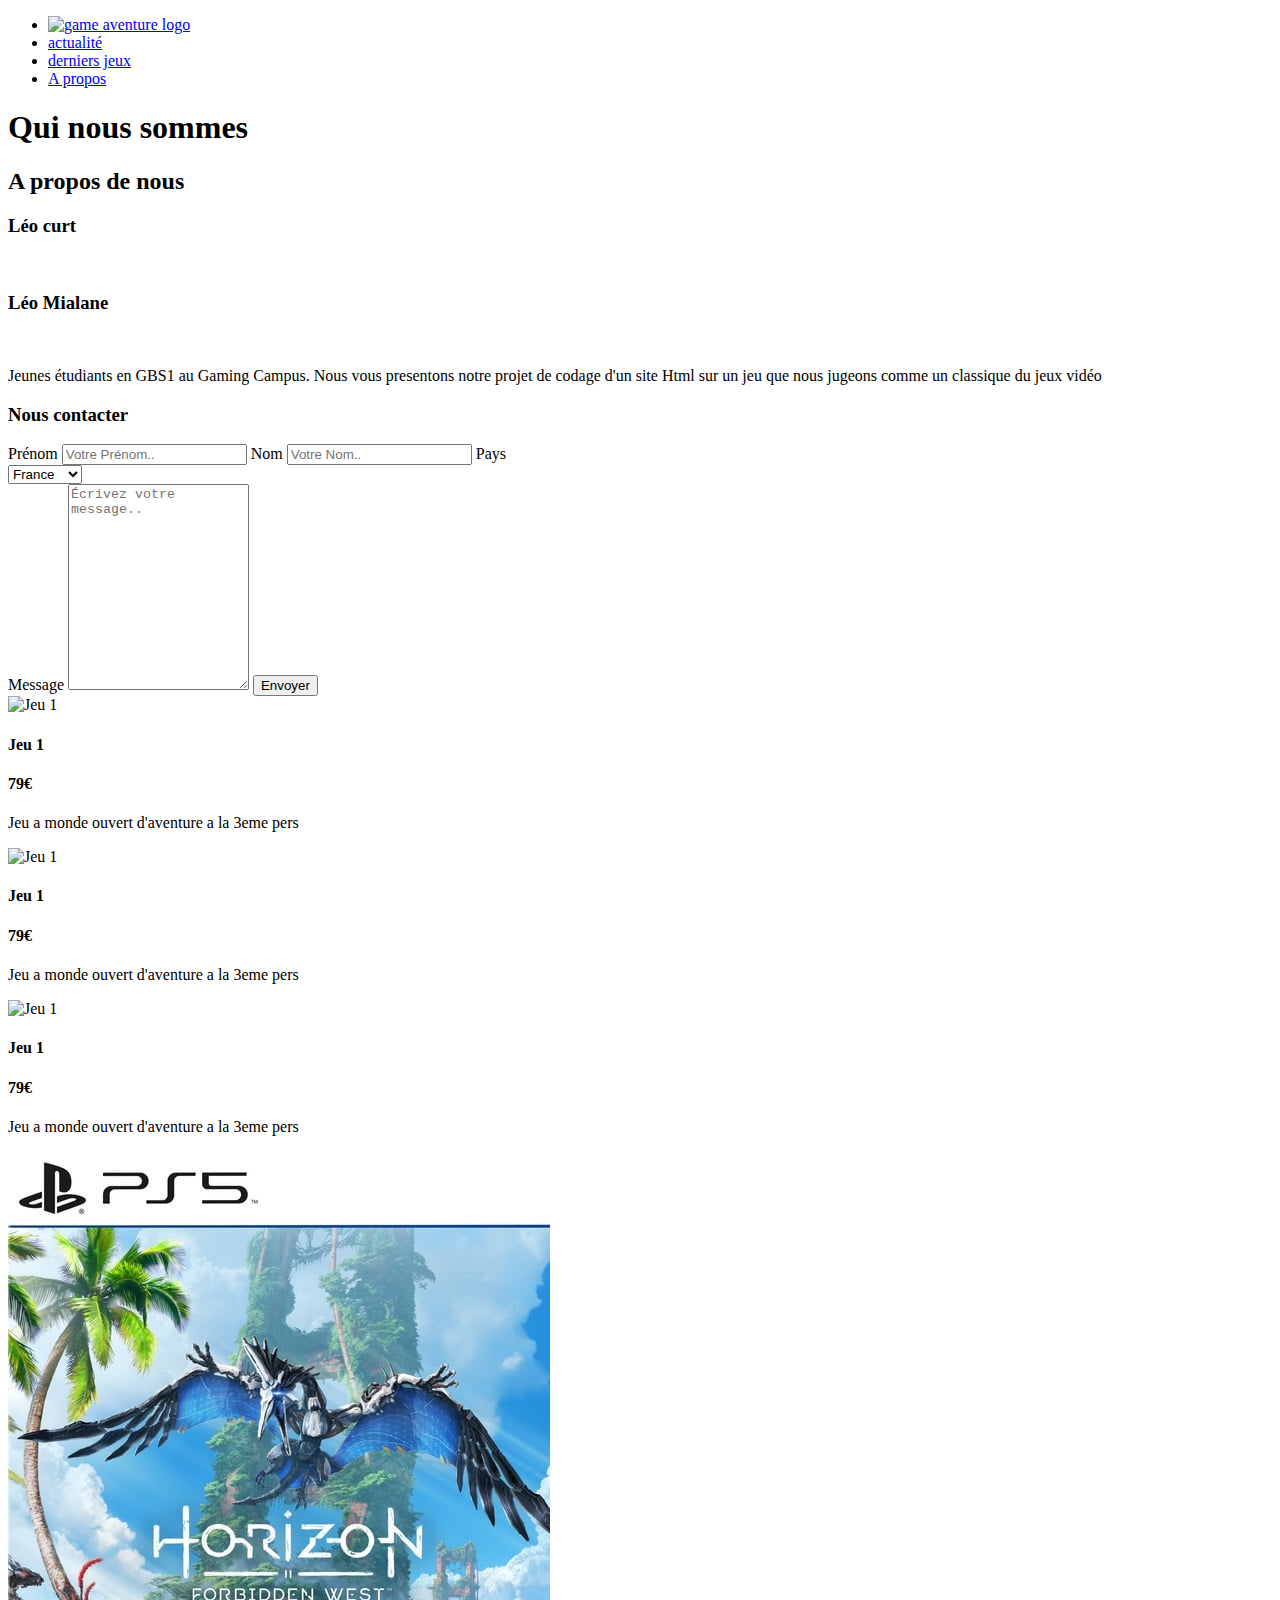
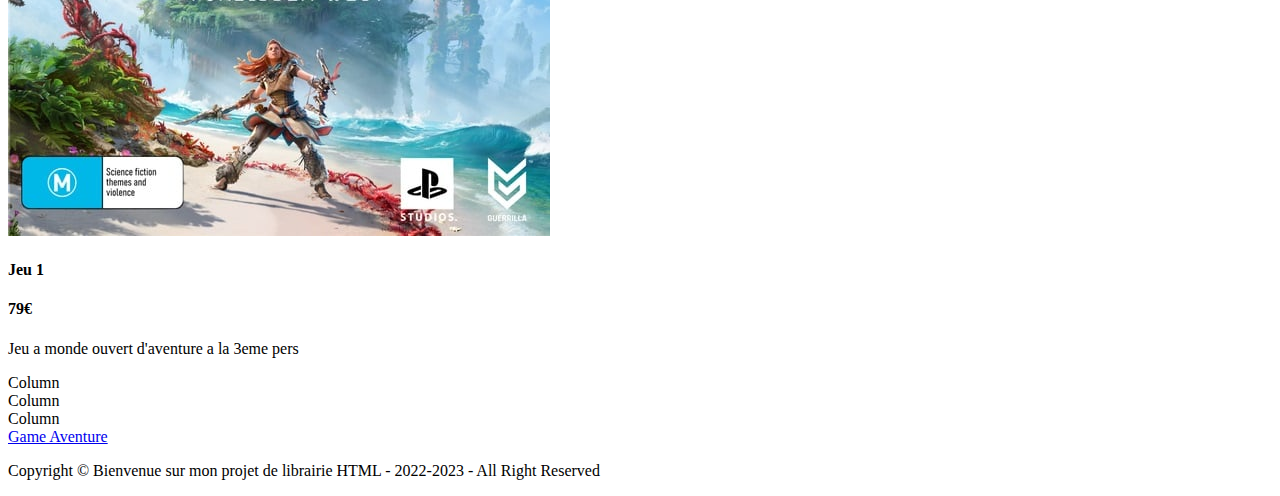
==== A_propos.html @ 3a46374e "Add files via upload" ====
<!DOCTYPE html>
<html lang="en">
<head>
    <meta charset="UTF-8">
    <meta http-equiv="X-UA-Compatible" content="IE=edge">
    <meta name="viewport" content="width=device-width, initial-scale=1.0">
    <title>Document</title>
    <link href="https://cdn.jsdelivr.net/npm/bootstrap@5.3.0-alpha2/dist/css/bootstrap.min.css" rel="stylesheet" integrity="sha384-aFq/bzH65dt+w6FI2ooMVUpc+21e0SRygnTpmBvdBgSdnuTN7QbdgL+OapgHtvPp" crossorigin="anonymous">
    <link rel="stylesheet" href="css/style.css">
</head>

<body>

  <!--Barre de nav-->

  <div class="nav">
    <nav class="menu-nav">
      <ul>
        <li class="btn">
          <a href="index.html">
            <img src="img/logo.png" alt="game aventure logo">
          </a>
        <li class="btn">
            <a href="#first">actualité</a>
        <li class="btn">
              <a href="#second">derniers jeux</a>
        <li class="btn">
            <div class="arrondie">
              <a href="#first">A propos</a>
            </div>
        </ul>
     </nav>
   </div>

   <!--Titre de page H1-->

   <div id="first">
    <h1 class="title"> Qui nous sommes</h1>
  </div>

   <!--Panel de presentation-->
   <h2>A propos de nous</h2>
      <div>
        <div class="propos">
          <div class="portrait">
            <h3>Léo curt</h3>
            <img src="img/leo1.jpg" alt="">
          </div>
          <div class="portrait2">
            <h3>Léo Mialane</h3>
            <img src="img/leo2.jpg" alt="">
          </div>
        </div>
        <div class="portrait-text">
          <p>Jeunes étudiants en GBS1 au Gaming Campus. Nous vous presentons notre projet de codage d'un site Html sur un jeu que nous jugeons comme un classique du jeux vidéo</p>
        </div>
        <div class="contact">
          <h3>Nous contacter</h3>
          <div id="contact" class="contact">
            <form action="action_page.php">

              <label for="prenom">Prénom</label>
              <input type="text" id="prenom" name="leprenom" placeholder="Votre Prénom..">

              <label for="nom">Nom</label>
              <input type="text" id="nom" name="lenom" placeholder="Votre Nom..">

              <label for="pays">Pays</label>
              <div class="pays">
                <select id="pays" name="pays">
                  <option value="france">France</option>
                  <option value="belgique">Belgique</option>
                  <option value="canada">Canada</option>
                  <option value="Suisse">Suisse</option>
                  <option value="Japon">Japon</option>
                </select>
              </div>
              <label for="message">Message</label>
              <textarea id="message" name="message" placeholder="Écrivez votre message.." style="height:200px"></textarea>
              <input type="submit" value="Envoyer">
            </form>
          </div>
        </div>
      </div>
        <!--Suite-->

  <div class="suite">
    <div class="cards">
       <div class="card 1">
          <img src="img/elden_ring_cover.png" alt="Jeu 1">
          <div class="card-header">
            <h4 class="card-title">Jeu 1</h4>
            <h4 class="price">79€</h4>
          </div>
          <div class="card-body">
            <p>Jeu a monde ouvert d'aventure a la 3eme pers</p>
          </div>
       </div>
       <div class="card 2">
           <img src="img/the_last_of_us_cover.png" alt="Jeu 1">
           <div class="card-header">
             <h4 class="card-title">Jeu 1</h4>
             <h4 class="price">79€</h4>
           </div>
           <div class="card-body">
             <p>Jeu a monde ouvert d'aventure a la 3eme pers</p>
           </div>
       </div>
       <div class="card 3">
            <img src="img/hogwarts_legacy_cover.png" alt="Jeu 1">
            <div class="card-header">
               <h4 class="card-title">Jeu 1</h4>
               <h4 class="price">79€</h4>
            </div>
            <div class="card-body">
               <p>Jeu a monde ouvert d'aventure a la 3eme pers</p>
            </div>
        </div>
       <div class="card 4">
              <img src="img/Horizon2ForbiddenWest_PS5_cover.jpg" alt="Jeu 1">
              <div class="card-header">
                 <h4 class="card-title">Jeu 1</h4>
                 <h4 class="price">79€</h4>
              </div>
              <div class="card-body">
                 <p>Jeu a monde ouvert d'aventure a la 3eme pers</p>
              </div>
       </div>
    </div>
  </div>

     <!--Block de jeux-->

   <div class="container text-center">
    <div class="row">
      <div class="col">
        Column
      </div>
      <div class="col">
        Column
      </div>
      <div class="col">
        Column
      </div>
    </div>
  </div>

   <!-- pied de page -->

   <footer>
    <div class="deep-end">
      <a href="https://mariokart8.nintendo.com/fr/" rel="nofollow">Game Aventure</a>
      <p>Copyright &copy; Bienvenue sur mon projet de librairie HTML  -  2022-2023  -  All Right Reserved</p>
    </div>
  </footer>
  <script src="https://cdn.jsdelivr.net/npm/bootstrap@5.3.0-alpha2/dist/js/bootstrap.bundle.min.js" integrity="sha384-qKXV1j0HvMUeCBQ+QVp7JcfGl760yU08IQ+GpUo5hlbpg51QRiuqHAJz8+BrxE/N" crossorigin="anonymous"></script>
</body>
</html>
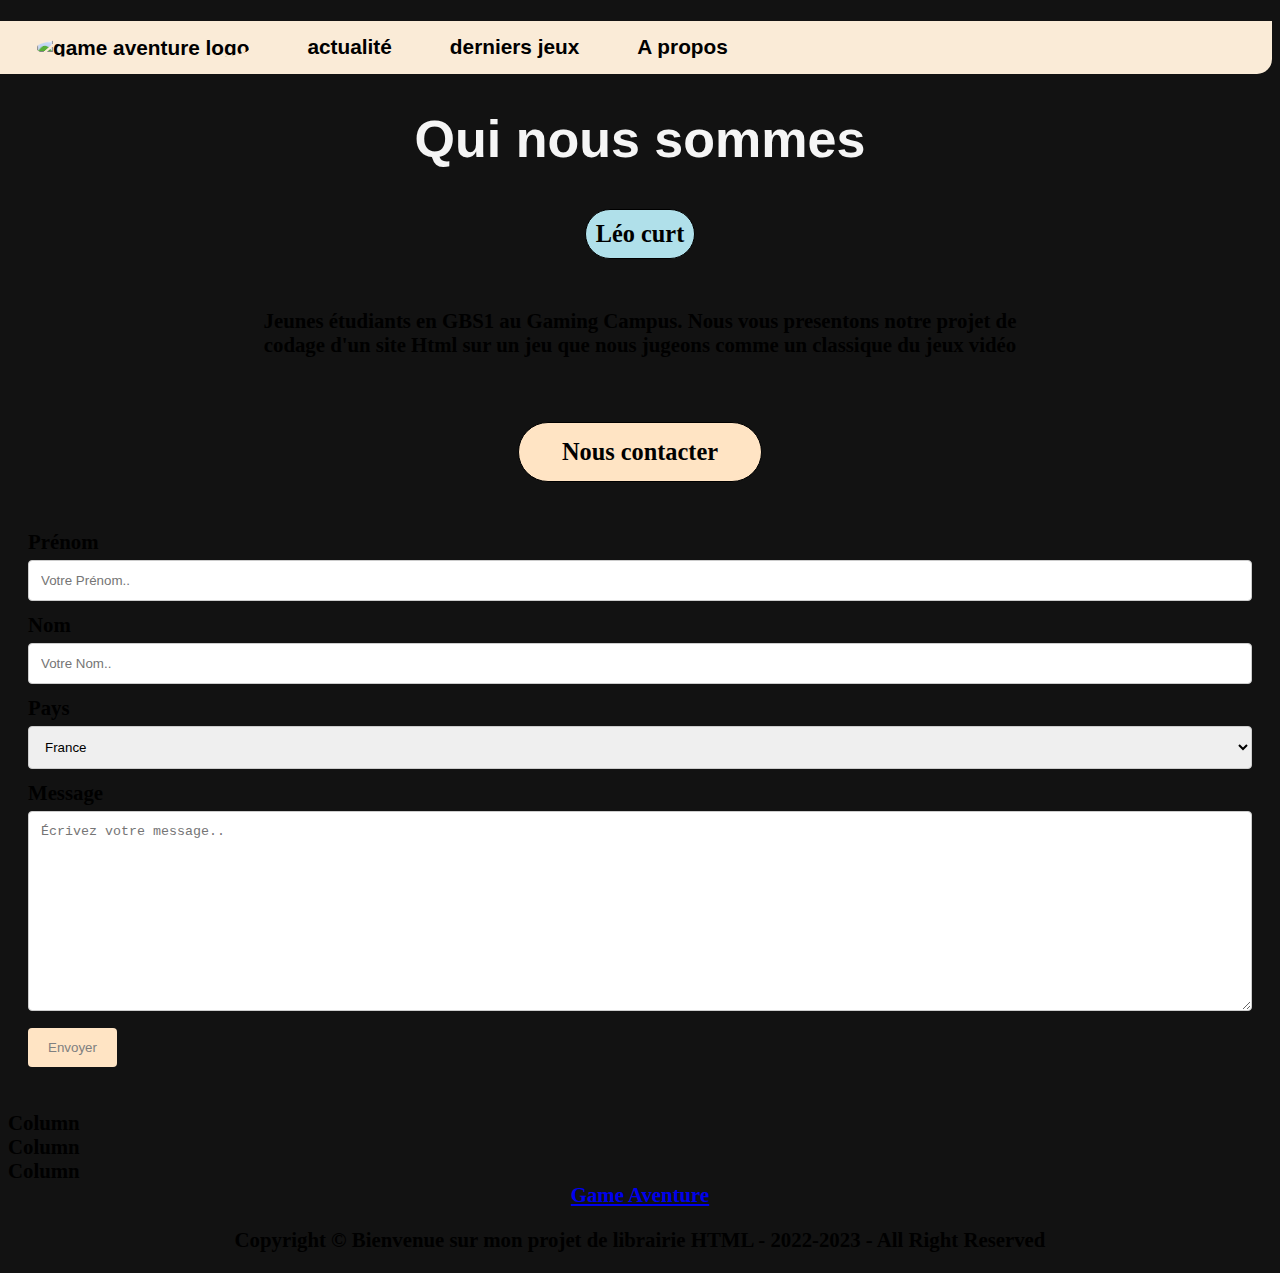
==== commit adee4078: "Add files via upload" ====
--- a/A_propos.html
+++ b/A_propos.html
@@ -6,7 +6,7 @@
     <meta name="viewport" content="width=device-width, initial-scale=1.0">
     <title>Document</title>
     <link href="https://cdn.jsdelivr.net/npm/bootstrap@5.3.0-alpha2/dist/css/bootstrap.min.css" rel="stylesheet" integrity="sha384-aFq/bzH65dt+w6FI2ooMVUpc+21e0SRygnTpmBvdBgSdnuTN7QbdgL+OapgHtvPp" crossorigin="anonymous">
-    <link rel="stylesheet" href="css/style.css">
+    <link rel="stylesheet" href="css/A_propos.css">
 </head>
 
 <body>
@@ -39,16 +39,12 @@
   </div>
 
    <!--Panel de presentation-->
-   <h2>A propos de nous</h2>
-      <div>
+
+      <div class="column">
         <div class="propos">
           <div class="portrait">
             <h3>Léo curt</h3>
             <img src="img/leo1.jpg" alt="">
-          </div>
-          <div class="portrait2">
-            <h3>Léo Mialane</h3>
-            <img src="img/leo2.jpg" alt="">
           </div>
         </div>
         <div class="portrait-text">
@@ -84,50 +80,7 @@
       </div>
         <!--Suite-->
 
-  <div class="suite">
-    <div class="cards">
-       <div class="card 1">
-          <img src="img/elden_ring_cover.png" alt="Jeu 1">
-          <div class="card-header">
-            <h4 class="card-title">Jeu 1</h4>
-            <h4 class="price">79€</h4>
-          </div>
-          <div class="card-body">
-            <p>Jeu a monde ouvert d'aventure a la 3eme pers</p>
-          </div>
-       </div>
-       <div class="card 2">
-           <img src="img/the_last_of_us_cover.png" alt="Jeu 1">
-           <div class="card-header">
-             <h4 class="card-title">Jeu 1</h4>
-             <h4 class="price">79€</h4>
-           </div>
-           <div class="card-body">
-             <p>Jeu a monde ouvert d'aventure a la 3eme pers</p>
-           </div>
-       </div>
-       <div class="card 3">
-            <img src="img/hogwarts_legacy_cover.png" alt="Jeu 1">
-            <div class="card-header">
-               <h4 class="card-title">Jeu 1</h4>
-               <h4 class="price">79€</h4>
-            </div>
-            <div class="card-body">
-               <p>Jeu a monde ouvert d'aventure a la 3eme pers</p>
-            </div>
-        </div>
-       <div class="card 4">
-              <img src="img/Horizon2ForbiddenWest_PS5_cover.jpg" alt="Jeu 1">
-              <div class="card-header">
-                 <h4 class="card-title">Jeu 1</h4>
-                 <h4 class="price">79€</h4>
-              </div>
-              <div class="card-body">
-                 <p>Jeu a monde ouvert d'aventure a la 3eme pers</p>
-              </div>
-       </div>
-    </div>
-  </div>
+ 
 
      <!--Block de jeux-->
 
--- a/css/A_propos.css
+++ b/css/A_propos.css
@@ -0,0 +1,178 @@
+html.body{
+    margin: 0;
+    padding: 0;
+}
+body{
+    background-color: #121212;
+    background-size:cover;
+    background-position: center;
+    color: black;
+    font-family: 'paragraphe';
+    font-size: 130%;
+    font-weight: bold;
+}
+
+.title{
+    color: whitesmoke;
+    text-align: center;
+    font-family: 'Trebuchet MS', 'Lucida Sans Unicode', 'Lucida Grande', 'Lucida Sans', Arial, sans-serif;
+    font-size: 2.5em;
+}
+
+/* Nav barre*/
+
+nav.menu-nav ul li.btn{
+    display: inline-block;
+    z-index: 1;
+    list-style-type: none;
+    position: sticky;
+    padding: 14px;
+}
+
+nav.menu-nav ul li.btn a{
+    margin-top: 0;
+    text-decoration:none;
+    font-family: Verdana, Geneva, Tahoma, sans-serif;
+    color: black;
+    padding: 15px;
+}
+
+nav.menu-nav ul li.btn:hover a{
+    color: white;
+    background-color: black;
+    transition: 0.15s; all;
+    border-radius: 10px;
+}
+
+nav.menu-nav ul li.btn img{
+    padding:auto;
+    z-index: 1;
+    width: 56px;
+    height: 42px;
+    vertical-align: middle;
+    border-radius: 45%;
+}
+
+.menu-nav ul{
+    background-color: antiquewhite;
+    border-radius: 0px 0px 15px 0px;
+    margin-left: -40px;
+}
+
+.nav-underline{
+    background-color: black;
+    display: flex-start;
+    z-index: 1;
+    list-style-type: none;
+    position: sticky;
+}
+
+.nav-item{
+    background-color: aliceblue;
+    padding: 1em;
+    border-radius: 30%;
+
+}
+
+/* Panel de presentation */
+
+
+
+/* Suite */
+
+.suite{
+    margin: 20px;
+    margin-top: 80px;
+    display: flex;
+    justify-content: center;
+    align-items: center;
+}
+
+/* Card */
+
+.column{
+  display: flex;
+  flex-direction: column;
+}
+
+.propos{
+    display: flex;
+    justify-content: space-evenly;
+    text-align: center;
+  }
+  .propos h3{
+    background-color: rgb(176, 224, 234, 1);
+    padding: 10px;
+    border: solid 1px;
+    border-radius: 45px;
+    margin: 5px;
+  }
+  .propos img{
+    z-index: -1;
+    width: 400px;
+    height: auto;
+    border-radius: 360px;
+    transition: 0.5s;
+  }
+  .propos img:hover{
+    transform: scale(1.15);
+    padding: 30px;
+  }
+  .portrait-text{
+    text-align: center;
+    margin-left: 20%;
+    margin-right: 20%;
+  }
+  .contact h3{
+    text-align: center;
+    padding: 15px;
+    background-color: bisque;
+    border: solid 1px;
+    border-radius: 360px;
+    margin-left: 40%;
+    margin-right: 40%;
+  }
+  .contact h3:hover{
+    color: white;
+    background-color: #FF0000;
+    transition: 0.3s; all;
+    border: dashed white;
+  }
+  input[type=text], select, textarea {
+    width: 100%;
+    padding: 12px;
+    border: 1px solid #ccc;
+    border-radius: 4px;
+    box-sizing: border-box;
+    margin-top: 6px;
+    margin-bottom: 12px;
+    resize: vertical;
+  }
+  input[type=submit] {
+    color: gray;
+    padding: 12px 20px;
+    border: none;
+    border-radius: 4px;
+    cursor: pointer;
+    background-color: bisque;
+  }
+  
+  input[type=submit]:hover {
+    background-color: #FF0000;
+    color: white;
+  }
+  .contact {
+    border-radius: 5px;
+    padding: 20px;
+    display: inline;
+    align-items: center;
+    justify-content: center;
+  }
+
+
+
+/* Footer  */
+
+.deep-end{
+    text-align: center;
+}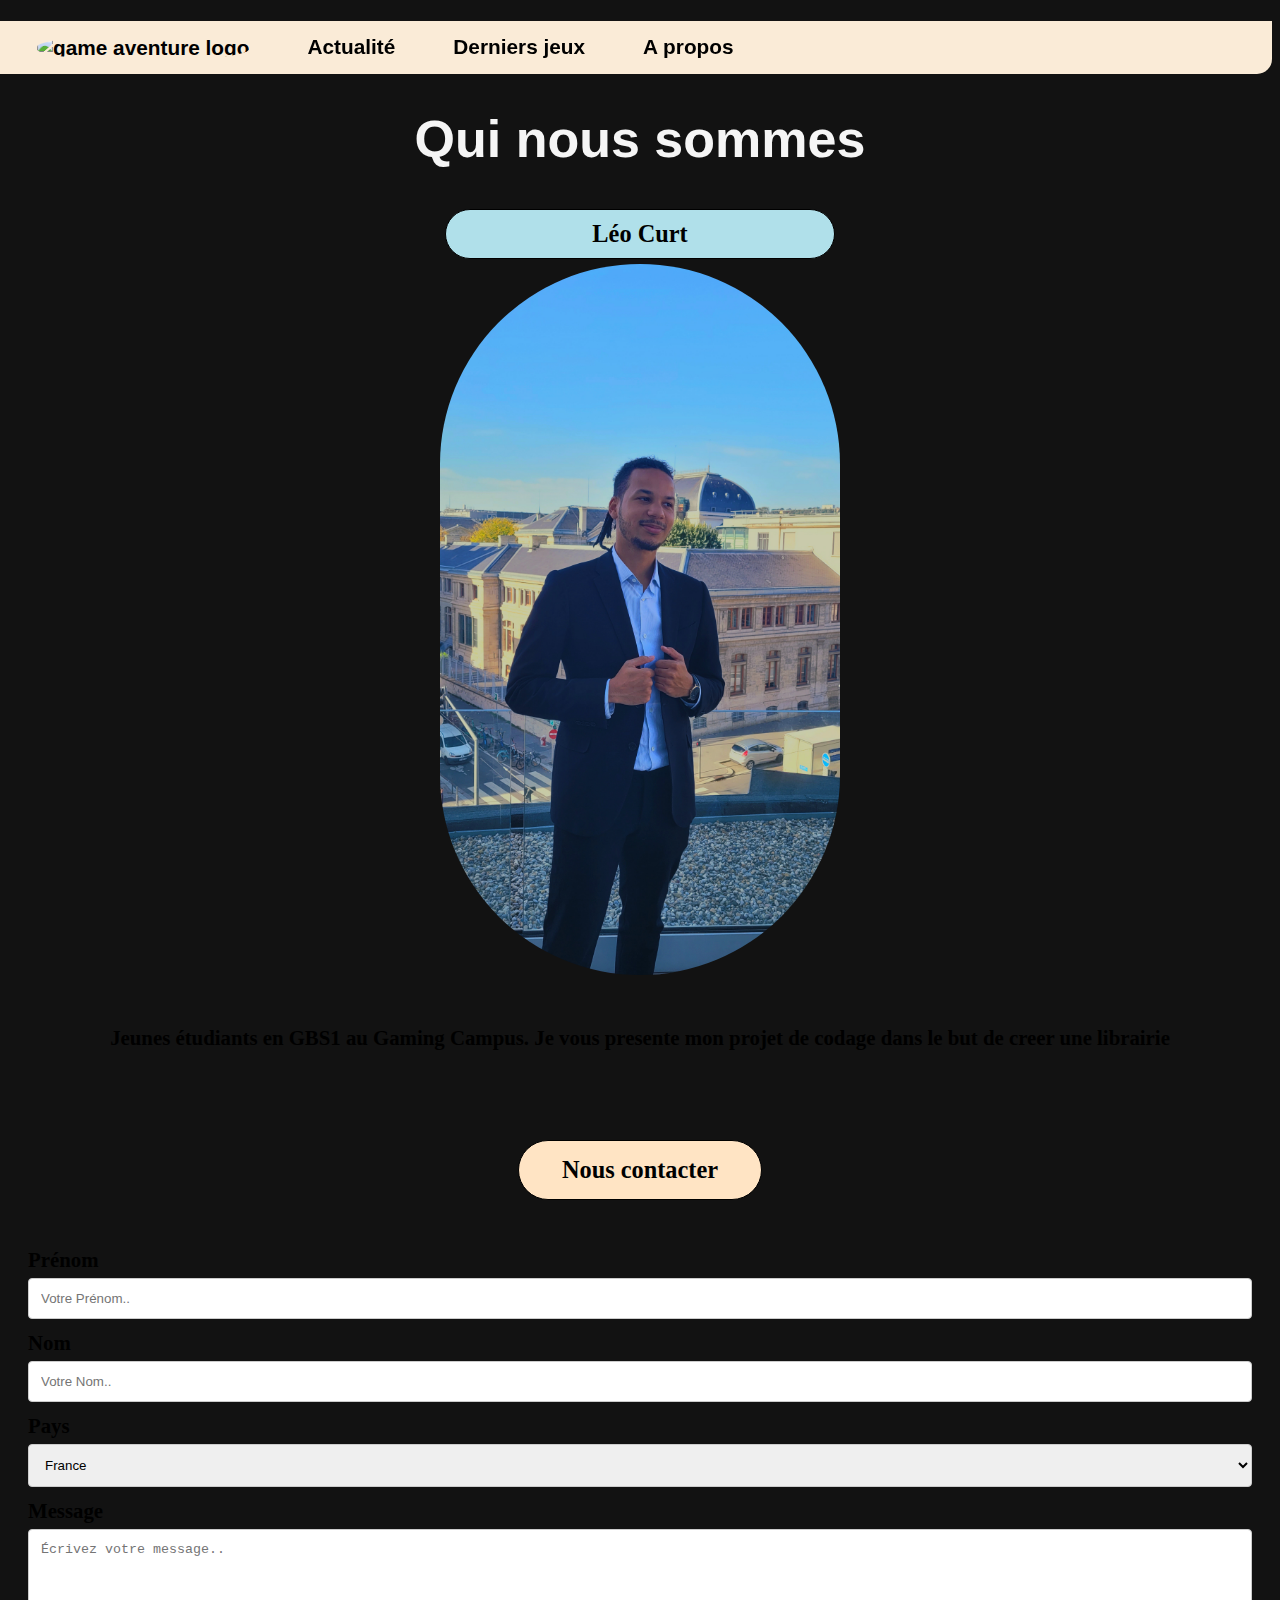
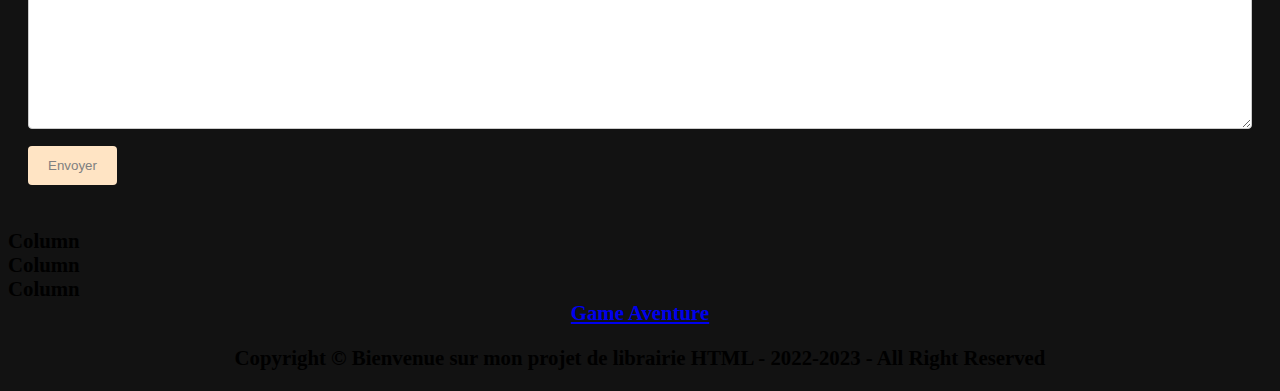
==== commit af9f8084: "Add files via upload" ====
--- a/A_propos.html
+++ b/A_propos.html
@@ -21,9 +21,9 @@
             <img src="img/logo.png" alt="game aventure logo">
           </a>
         <li class="btn">
-            <a href="#first">actualité</a>
+            <a href="actualite.html">Actualité</a>
         <li class="btn">
-              <a href="#second">derniers jeux</a>
+              <a href="derniers_jeux.html">Derniers jeux</a>
         <li class="btn">
             <div class="arrondie">
               <a href="#first">A propos</a>
@@ -43,12 +43,12 @@
       <div class="column">
         <div class="propos">
           <div class="portrait">
-            <h3>Léo curt</h3>
+            <h3>Léo Curt</h3>
             <img src="img/leo1.jpg" alt="">
           </div>
         </div>
         <div class="portrait-text">
-          <p>Jeunes étudiants en GBS1 au Gaming Campus. Nous vous presentons notre projet de codage d'un site Html sur un jeu que nous jugeons comme un classique du jeux vidéo</p>
+          <p>Jeunes étudiants en GBS1 au Gaming Campus. Je vous presente mon projet de codage dans le but de creer une librairie</p>
         </div>
         <div class="contact">
           <h3>Nous contacter</h3>
--- a/css/A_propos.css
+++ b/css/A_propos.css
@@ -20,6 +20,11 @@
 }
 
 /* Nav barre*/
+
+.nav{top: 0;
+  position: sticky;
+  z-index: 1;
+  }
 
 nav.menu-nav ul li.btn{
     display: inline-block;
@@ -108,15 +113,15 @@
     margin: 5px;
   }
   .propos img{
-    z-index: -1;
     width: 400px;
     height: auto;
-    border-radius: 360px;
+    border-radius: 1080px;
     transition: 0.5s;
   }
   .propos img:hover{
-    transform: scale(1.15);
+    transform: scale(1.5);
     padding: 30px;
+    margin: 30px;
   }
   .portrait-text{
     text-align: center;
@@ -169,6 +174,9 @@
     justify-content: center;
   }
 
+  .portrait-text{
+    margin: 25px;
+  }
 
 
 /* Footer  */
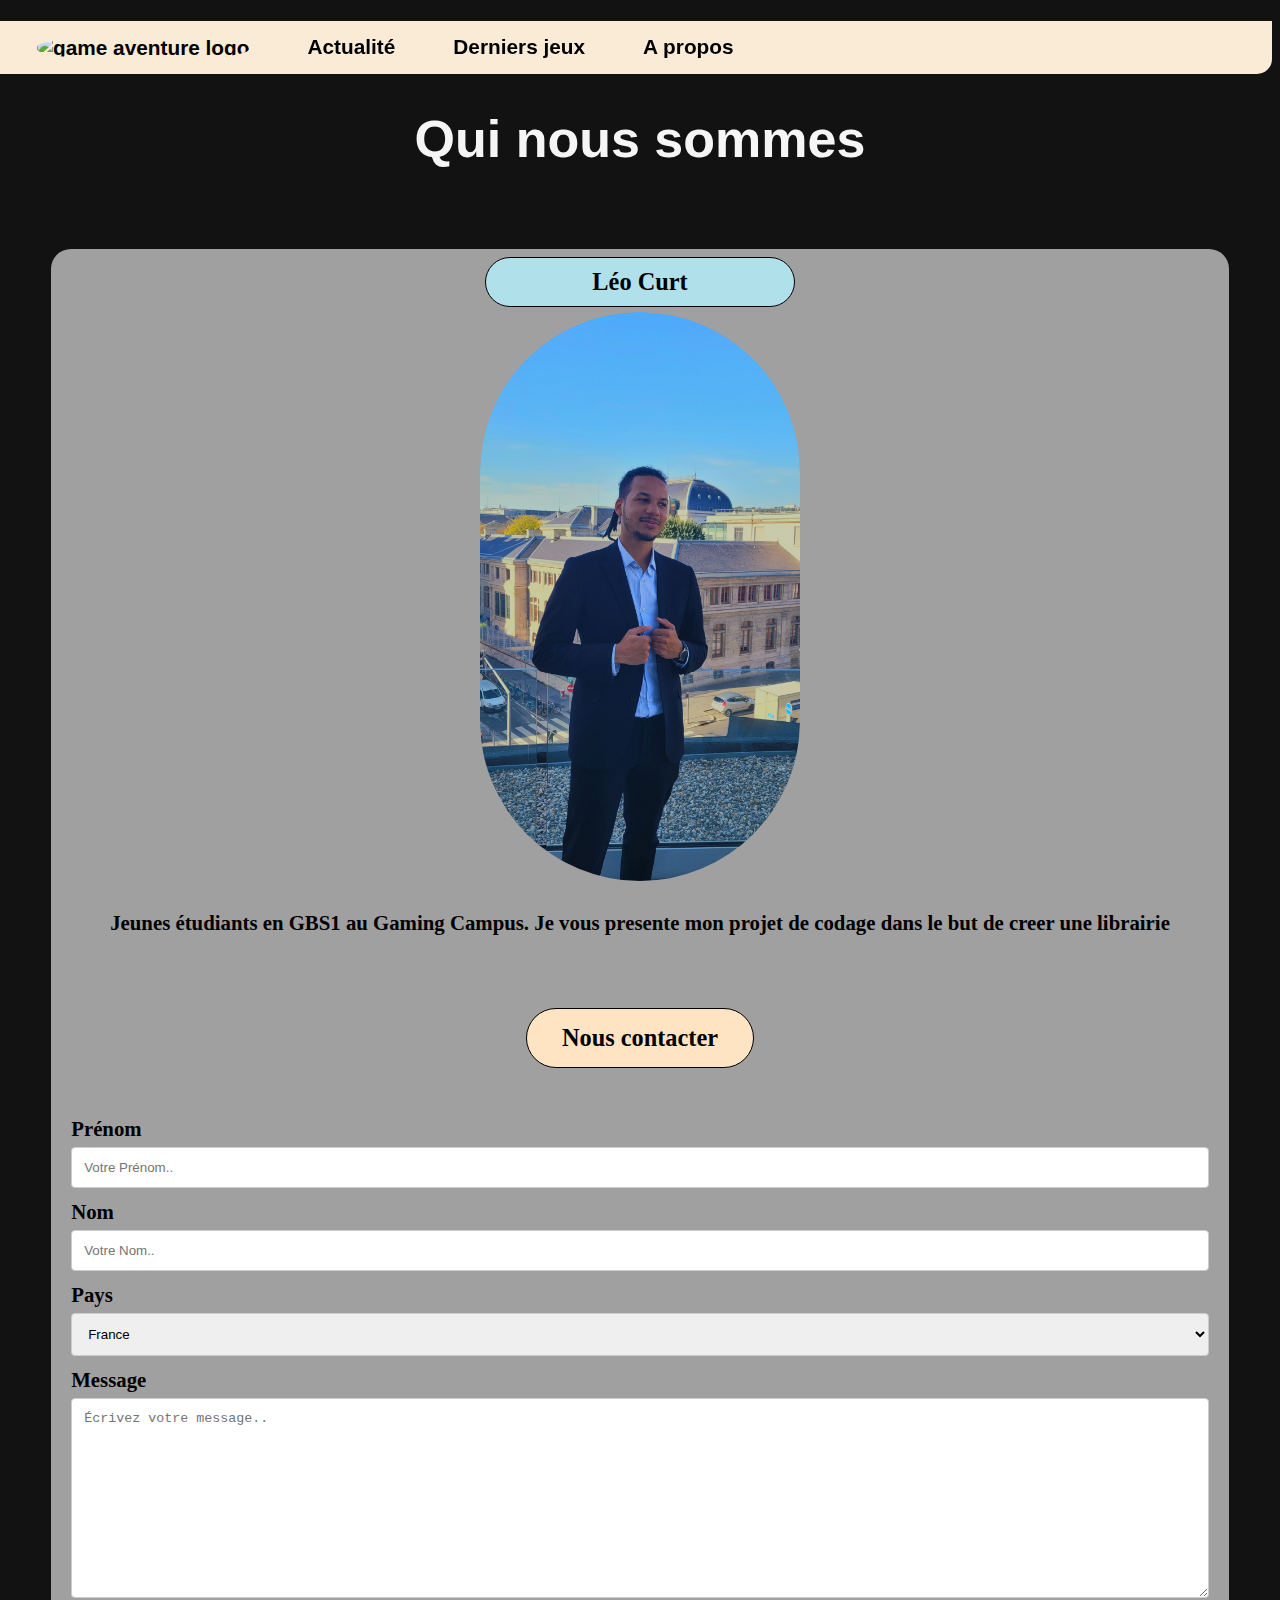
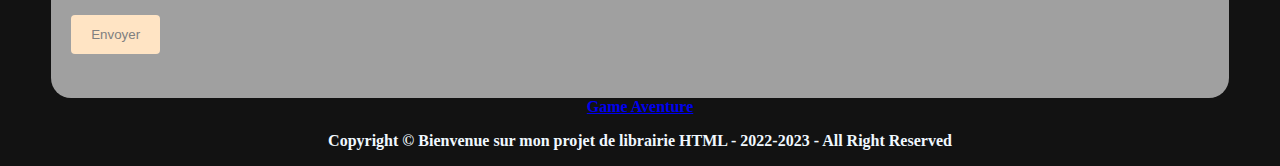
==== commit 810a26f9: "Add files via upload" ====
--- a/A_propos.html
+++ b/A_propos.html
@@ -4,7 +4,7 @@
     <meta charset="UTF-8">
     <meta http-equiv="X-UA-Compatible" content="IE=edge">
     <meta name="viewport" content="width=device-width, initial-scale=1.0">
-    <title>Document</title>
+    <title>GA a propos</title>
     <link href="https://cdn.jsdelivr.net/npm/bootstrap@5.3.0-alpha2/dist/css/bootstrap.min.css" rel="stylesheet" integrity="sha384-aFq/bzH65dt+w6FI2ooMVUpc+21e0SRygnTpmBvdBgSdnuTN7QbdgL+OapgHtvPp" crossorigin="anonymous">
     <link rel="stylesheet" href="css/A_propos.css">
 </head>
@@ -40,11 +40,13 @@
 
    <!--Panel de presentation-->
 
-      <div class="column">
+      <div class="fond">
         <div class="propos">
           <div class="portrait">
             <h3>Léo Curt</h3>
-            <img src="img/leo1.jpg" alt="">
+            <div class="portrait-img">
+              <img src="img/leo1.jpg" alt="">
+            </div>
           </div>
         </div>
         <div class="portrait-text">
@@ -78,31 +80,12 @@
           </div>
         </div>
       </div>
-        <!--Suite-->
-
- 
-
-     <!--Block de jeux-->
-
-   <div class="container text-center">
-    <div class="row">
-      <div class="col">
-        Column
-      </div>
-      <div class="col">
-        Column
-      </div>
-      <div class="col">
-        Column
-      </div>
-    </div>
-  </div>
 
    <!-- pied de page -->
 
    <footer>
     <div class="deep-end">
-      <a href="https://mariokart8.nintendo.com/fr/" rel="nofollow">Game Aventure</a>
+      <a href="index.html" rel="nofollow">Game Aventure</a>
       <p>Copyright &copy; Bienvenue sur mon projet de librairie HTML  -  2022-2023  -  All Right Reserved</p>
     </div>
   </footer>
--- a/css/A_propos.css
+++ b/css/A_propos.css
@@ -79,9 +79,18 @@
 
 }
 
-/* Panel de presentation */
-
-
+/* fond */
+
+.fond{
+  width: 90%;
+  margin: 0 auto;
+  background-color: rgb(255, 255, 255, 0.6);
+  margin-top: 80px;
+  padding: 20px;
+  padding-top: 3px;
+  border-radius: 20px;
+  box-sizing: none;
+}
 
 /* Suite */
 
@@ -112,14 +121,20 @@
     border-radius: 45px;
     margin: 5px;
   }
+
+.portrait-img{
+border-radius: 360px;
+overflow: hidden;
+}
+
   .propos img{
-    width: 400px;
+    width: 25vw;
     height: auto;
     border-radius: 1080px;
     transition: 0.5s;
   }
   .propos img:hover{
-    transform: scale(1.5);
+    transform: scale(2);
     padding: 30px;
     margin: 30px;
   }
@@ -139,7 +154,7 @@
   }
   .contact h3:hover{
     color: white;
-    background-color: #FF0000;
+    background-color: #121212;
     transition: 0.3s; all;
     border: dashed white;
   }
@@ -163,7 +178,7 @@
   }
   
   input[type=submit]:hover {
-    background-color: #FF0000;
+    background-color: #121212;
     color: white;
   }
   .contact {
@@ -183,4 +198,6 @@
 
 .deep-end{
     text-align: center;
+    color: aliceblue;
+    font-size:medium;
 }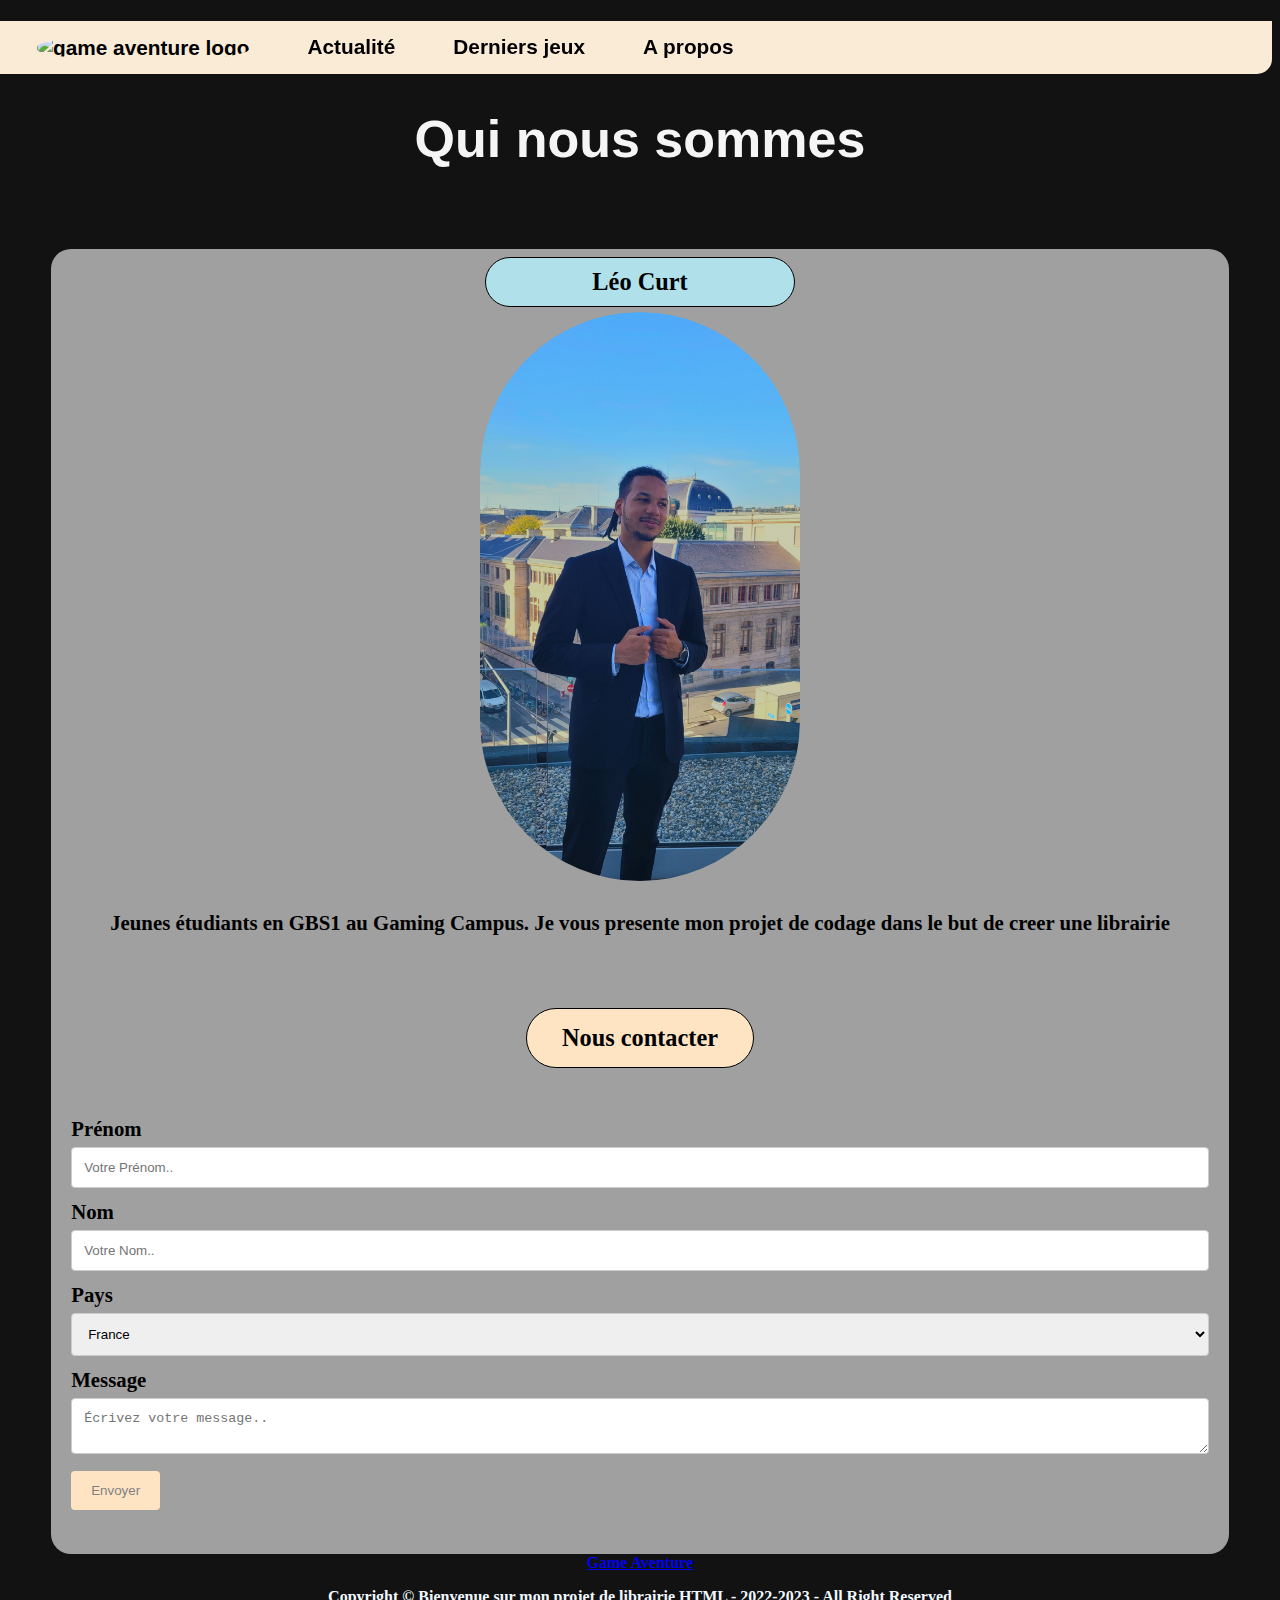
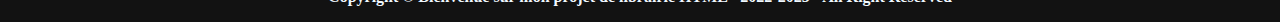
==== commit 129ac112: "Add files via upload" ====
--- a/A_propos.html
+++ b/A_propos.html
@@ -74,7 +74,7 @@
                 </select>
               </div>
               <label for="message">Message</label>
-              <textarea id="message" name="message" placeholder="Écrivez votre message.." style="height:200px"></textarea>
+              <textarea id="message" name="message" placeholder="Écrivez votre message.." ></textarea>
               <input type="submit" value="Envoyer">
             </form>
           </div>
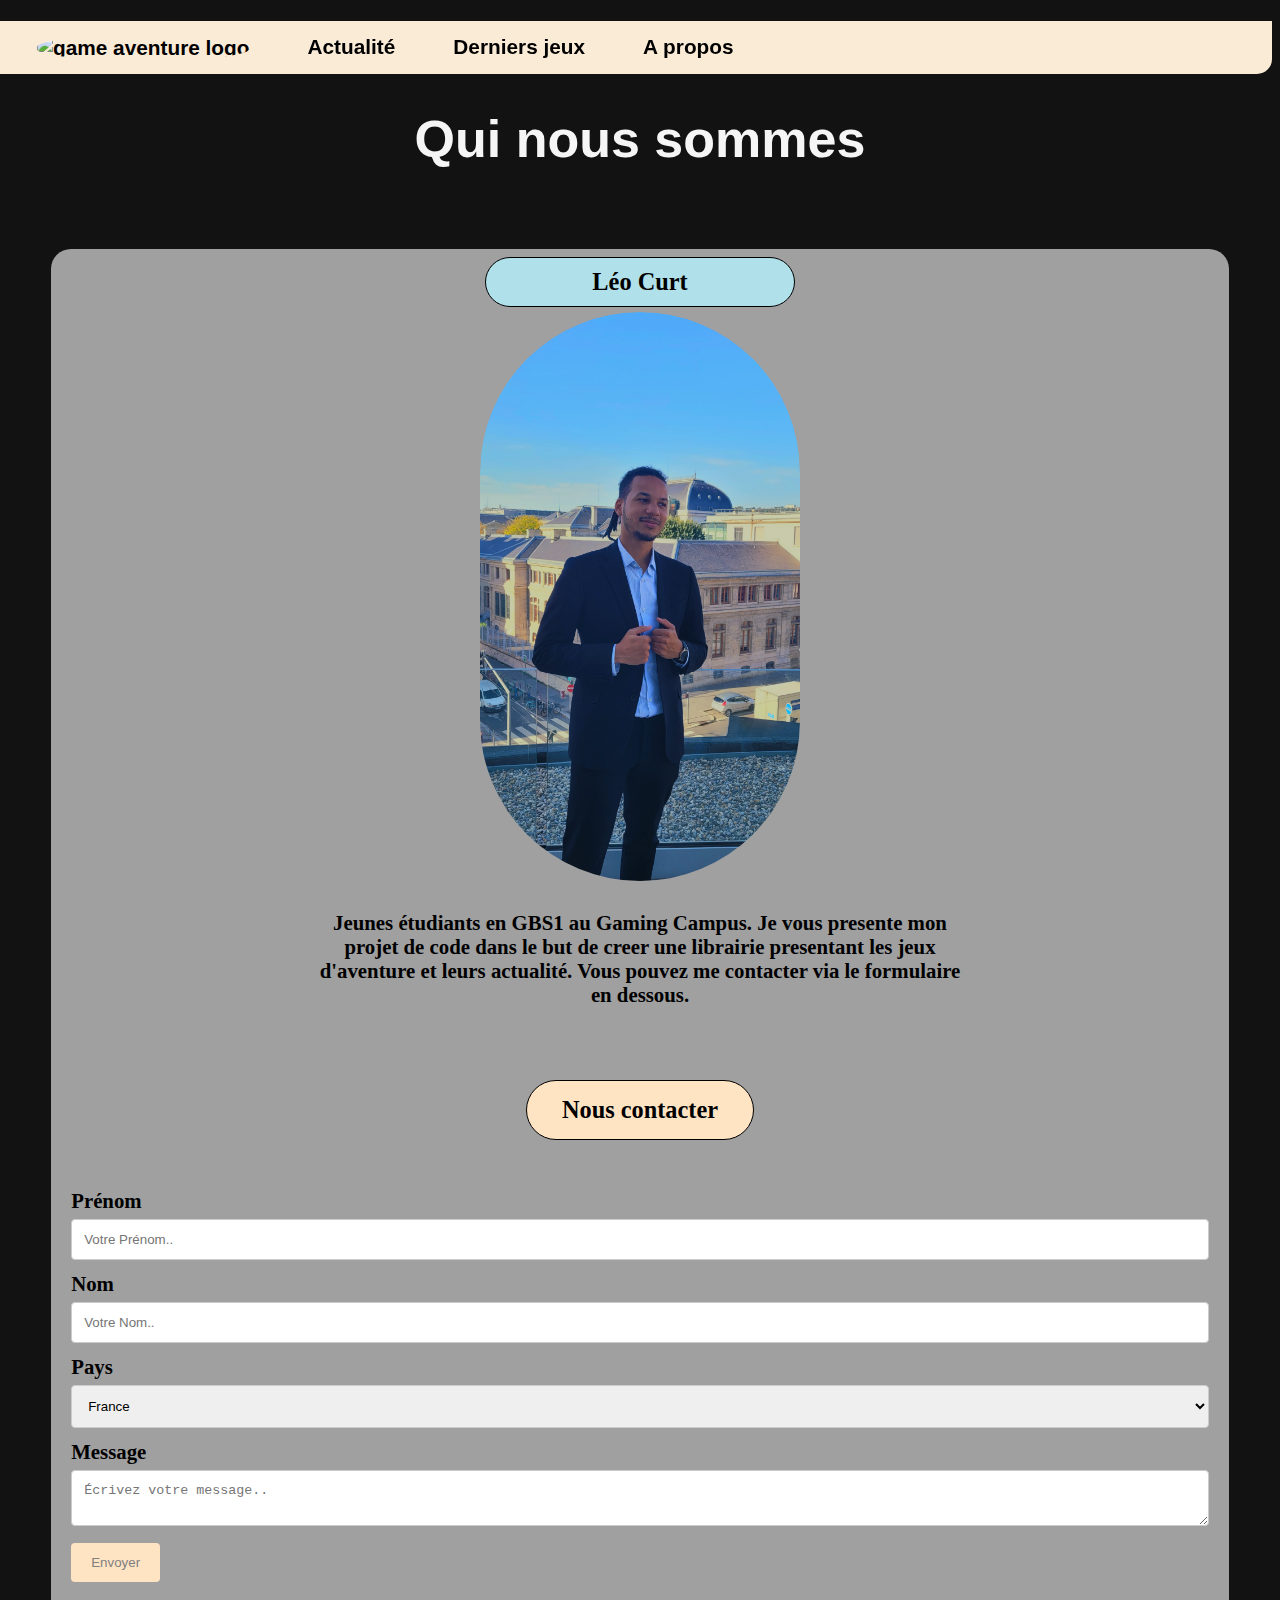
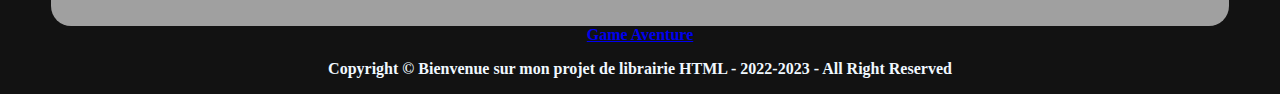
==== commit 802f2b52: "Add files via upload" ====
--- a/A_propos.html
+++ b/A_propos.html
@@ -1,12 +1,15 @@
 <!DOCTYPE html>
 <html lang="en">
+
 <head>
-    <meta charset="UTF-8">
-    <meta http-equiv="X-UA-Compatible" content="IE=edge">
-    <meta name="viewport" content="width=device-width, initial-scale=1.0">
-    <title>GA a propos</title>
-    <link href="https://cdn.jsdelivr.net/npm/bootstrap@5.3.0-alpha2/dist/css/bootstrap.min.css" rel="stylesheet" integrity="sha384-aFq/bzH65dt+w6FI2ooMVUpc+21e0SRygnTpmBvdBgSdnuTN7QbdgL+OapgHtvPp" crossorigin="anonymous">
-    <link rel="stylesheet" href="css/A_propos.css">
+  <meta charset="UTF-8">
+  <meta http-equiv="X-UA-Compatible" content="IE=edge">
+  <meta name="viewport" content="width=device-width, initial-scale=1.0">
+  <title>GA a propos</title>
+  <link rel="shortcut icon" href="img/logo_black.png">
+  <link href="https://cdn.jsdelivr.net/npm/bootstrap@5.3.0-alpha2/dist/css/bootstrap.min.css" rel="stylesheet"
+    integrity="sha384-aFq/bzH65dt+w6FI2ooMVUpc+21e0SRygnTpmBvdBgSdnuTN7QbdgL+OapgHtvPp" crossorigin="anonymous">
+  <link rel="stylesheet" href="css/A_propos.css">
 </head>
 
 <body>
@@ -21,74 +24,80 @@
             <img src="img/logo.png" alt="game aventure logo">
           </a>
         <li class="btn">
-            <a href="actualite.html">Actualité</a>
+          <a href="actualite.html">Actualité</a>
         <li class="btn">
-              <a href="derniers_jeux.html">Derniers jeux</a>
+          <a href="derniers_jeux.html">Derniers jeux</a>
         <li class="btn">
-            <div class="arrondie">
-              <a href="#first">A propos</a>
-            </div>
-        </ul>
-     </nav>
-   </div>
+          <div class="arrondie">
+            <a href="#first">A propos</a>
+          </div>
+      </ul>
+    </nav>
+  </div>
 
-   <!--Titre de page H1-->
+  <!--Titre de page H1-->
 
-   <div id="first">
+  <div id="first">
     <h1 class="title"> Qui nous sommes</h1>
   </div>
 
-   <!--Panel de presentation-->
+  <!--Panel de presentation-->
 
-      <div class="fond">
-        <div class="propos">
-          <div class="portrait">
-            <h3>Léo Curt</h3>
-            <div class="portrait-img">
-              <img src="img/leo1.jpg" alt="">
-            </div>
-          </div>
-        </div>
-        <div class="portrait-text">
-          <p>Jeunes étudiants en GBS1 au Gaming Campus. Je vous presente mon projet de codage dans le but de creer une librairie</p>
-        </div>
-        <div class="contact">
-          <h3>Nous contacter</h3>
-          <div id="contact" class="contact">
-            <form action="action_page.php">
-
-              <label for="prenom">Prénom</label>
-              <input type="text" id="prenom" name="leprenom" placeholder="Votre Prénom..">
-
-              <label for="nom">Nom</label>
-              <input type="text" id="nom" name="lenom" placeholder="Votre Nom..">
-
-              <label for="pays">Pays</label>
-              <div class="pays">
-                <select id="pays" name="pays">
-                  <option value="france">France</option>
-                  <option value="belgique">Belgique</option>
-                  <option value="canada">Canada</option>
-                  <option value="Suisse">Suisse</option>
-                  <option value="Japon">Japon</option>
-                </select>
-              </div>
-              <label for="message">Message</label>
-              <textarea id="message" name="message" placeholder="Écrivez votre message.." ></textarea>
-              <input type="submit" value="Envoyer">
-            </form>
-          </div>
+  <div class="fond">
+    <div class="propos">
+      <div class="portrait">
+        <h3>Léo Curt</h3>
+        <div class="portrait-img">
+          <img src="img/leo1.jpg" alt="">
         </div>
       </div>
+    </div>
+    <div class="portrait-text">
+      <p>Jeunes étudiants en GBS1 au Gaming Campus. Je vous presente mon projet de code
+         dans le but de creer une librairie presentant les jeux d'aventure et leurs actualité.
+         Vous pouvez me contacter via le formulaire en dessous.
+        </p>
+    </div>
+    <div class="contact">
+      <h3>Nous contacter</h3>
+      <div id="contact" class="contact">
+        <form action="action_page.php">
 
-   <!-- pied de page -->
+          <label for="prenom">Prénom</label>
+          <input type="text" id="prenom" name="leprenom" placeholder="Votre Prénom..">
 
-   <footer>
+          <label for="nom">Nom</label>
+          <input type="text" id="nom" name="lenom" placeholder="Votre Nom..">
+
+          <label for="pays">Pays</label>
+          <div class="pays">
+            <select id="pays" name="pays">
+              <option value="france">France</option>
+              <option value="belgique">Belgique</option>
+              <option value="canada">Canada</option>
+              <option value="Suisse">Suisse</option>
+              <option value="Japon">Japon</option>
+            </select>
+          </div>
+          <label for="message">Message</label>
+          <textarea id="message" name="message" placeholder="Écrivez votre message.."></textarea>
+          <input type="submit" value="Envoyer">
+        </form>
+      </div>
+    </div>
+  </div>
+
+  <!-- pied de page -->
+
+  <footer>
     <div class="deep-end">
       <a href="index.html" rel="nofollow">Game Aventure</a>
-      <p>Copyright &copy; Bienvenue sur mon projet de librairie HTML  -  2022-2023  -  All Right Reserved</p>
+      <p>Copyright &copy; Bienvenue sur mon projet de librairie HTML - 2022-2023 - All Right Reserved</p>
     </div>
   </footer>
-  <script src="https://cdn.jsdelivr.net/npm/bootstrap@5.3.0-alpha2/dist/js/bootstrap.bundle.min.js" integrity="sha384-qKXV1j0HvMUeCBQ+QVp7JcfGl760yU08IQ+GpUo5hlbpg51QRiuqHAJz8+BrxE/N" crossorigin="anonymous"></script>
+  <script src="https://cdn.jsdelivr.net/npm/bootstrap@5.3.0-alpha2/dist/js/bootstrap.bundle.min.js"
+    integrity="sha384-qKXV1j0HvMUeCBQ+QVp7JcfGl760yU08IQ+GpUo5hlbpg51QRiuqHAJz8+BrxE/N"
+    crossorigin="anonymous"></script>
 </body>
+
 </html>--- a/css/A_propos.css
+++ b/css/A_propos.css
@@ -140,6 +140,11 @@
   }
   .portrait-text{
     text-align: center;
+    margin-left: 40%;
+    margin-right: 40%;
+  }
+  .portrait-text p{
+    text-align: center;
     margin-left: 20%;
     margin-right: 20%;
   }
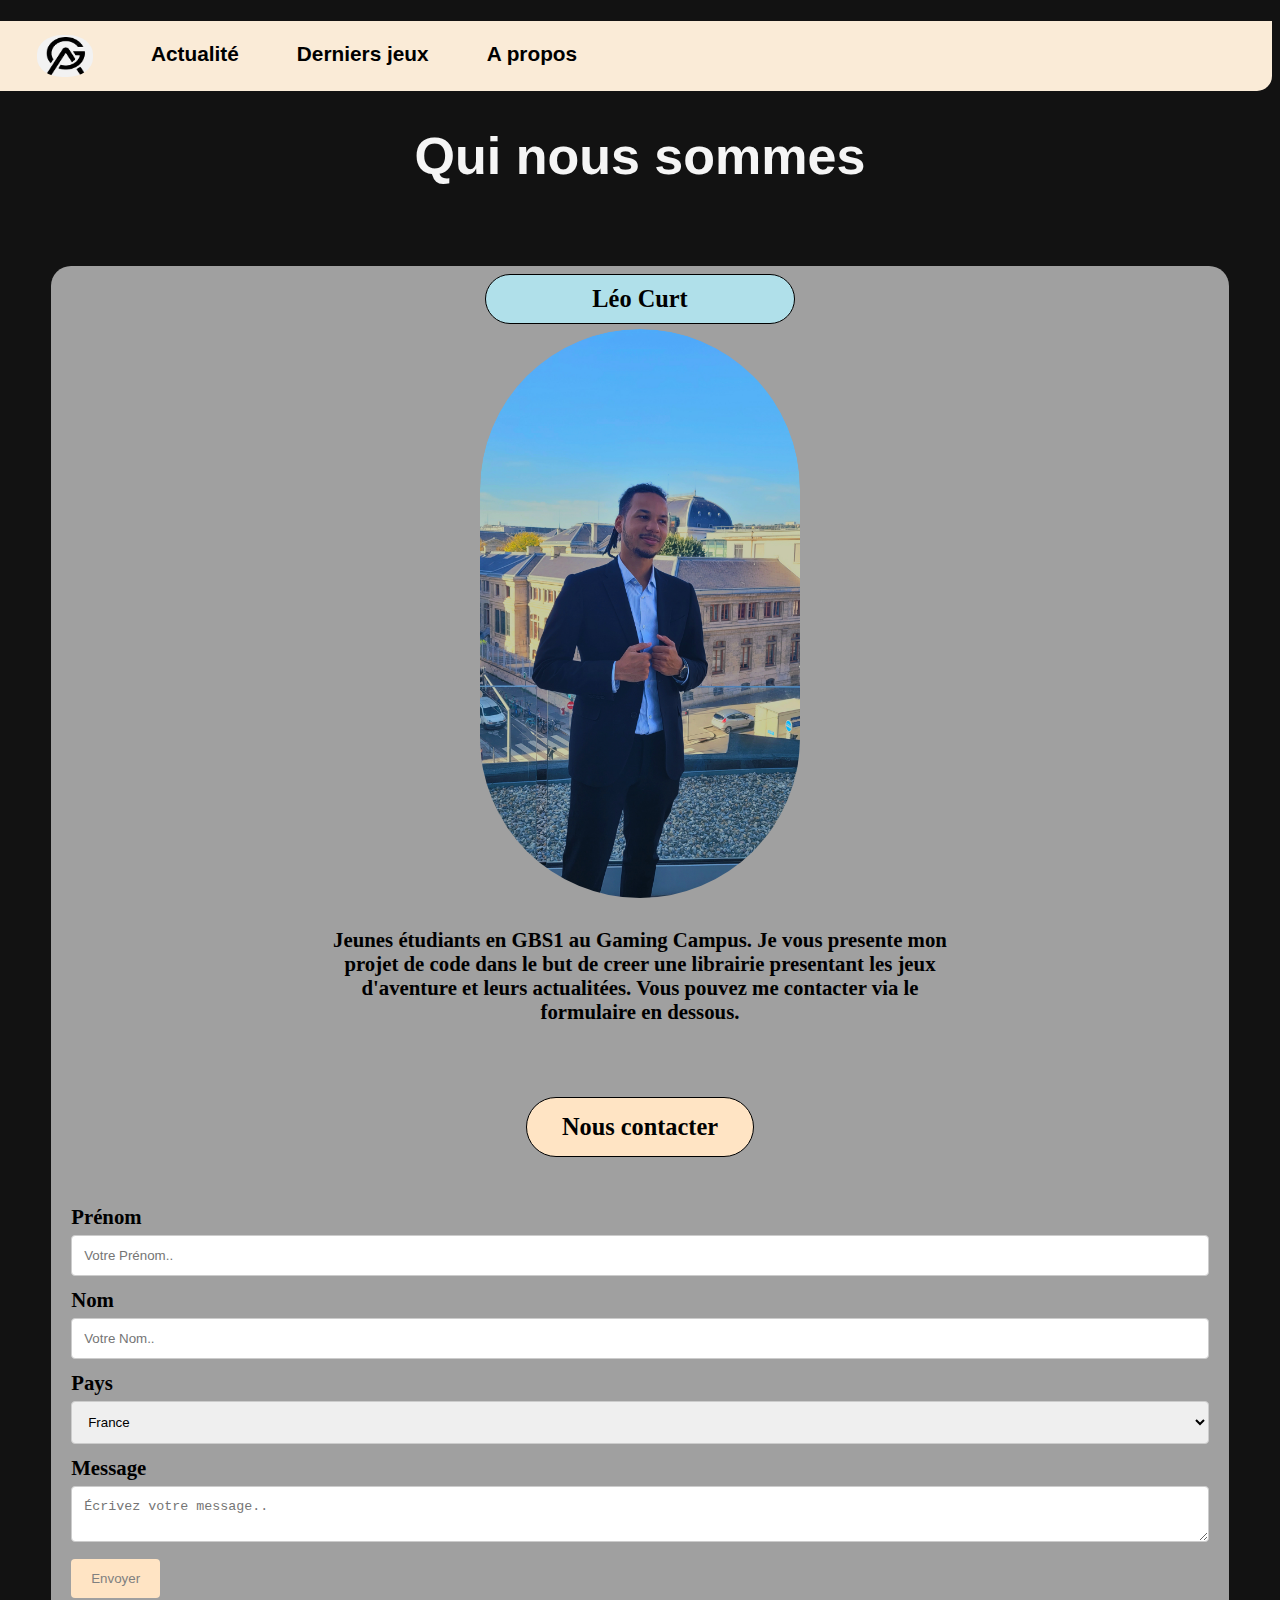
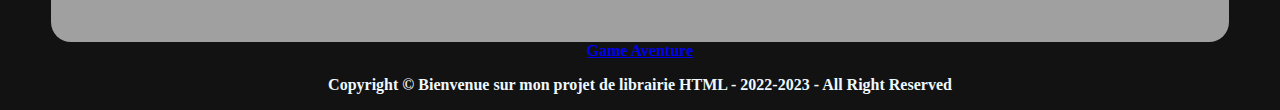
==== commit 38a27e3a: "Add files via upload" ====
--- a/A_propos.html
+++ b/A_propos.html
@@ -5,6 +5,7 @@
   <meta charset="UTF-8">
   <meta http-equiv="X-UA-Compatible" content="IE=edge">
   <meta name="viewport" content="width=device-width, initial-scale=1.0">
+  <meta name="description" content="Passionné par les jeux d'aventure, retrouvez l'equipe derriere Game Aventure!">
   <title>GA a propos</title>
   <link rel="shortcut icon" href="img/logo_black.png">
   <link href="https://cdn.jsdelivr.net/npm/bootstrap@5.3.0-alpha2/dist/css/bootstrap.min.css" rel="stylesheet"
@@ -21,7 +22,7 @@
       <ul>
         <li class="btn">
           <a href="index.html">
-            <img src="img/logo.png" alt="game aventure logo">
+            <img src="img/logo.PNG" alt="game aventure logo">
           </a>
         <li class="btn">
           <a href="actualite.html">Actualité</a>
@@ -54,7 +55,7 @@
     </div>
     <div class="portrait-text">
       <p>Jeunes étudiants en GBS1 au Gaming Campus. Je vous presente mon projet de code
-         dans le but de creer une librairie presentant les jeux d'aventure et leurs actualité.
+         dans le but de creer une librairie presentant les jeux d'aventure et leurs actualitées.
          Vous pouvez me contacter via le formulaire en dessous.
         </p>
     </div>
